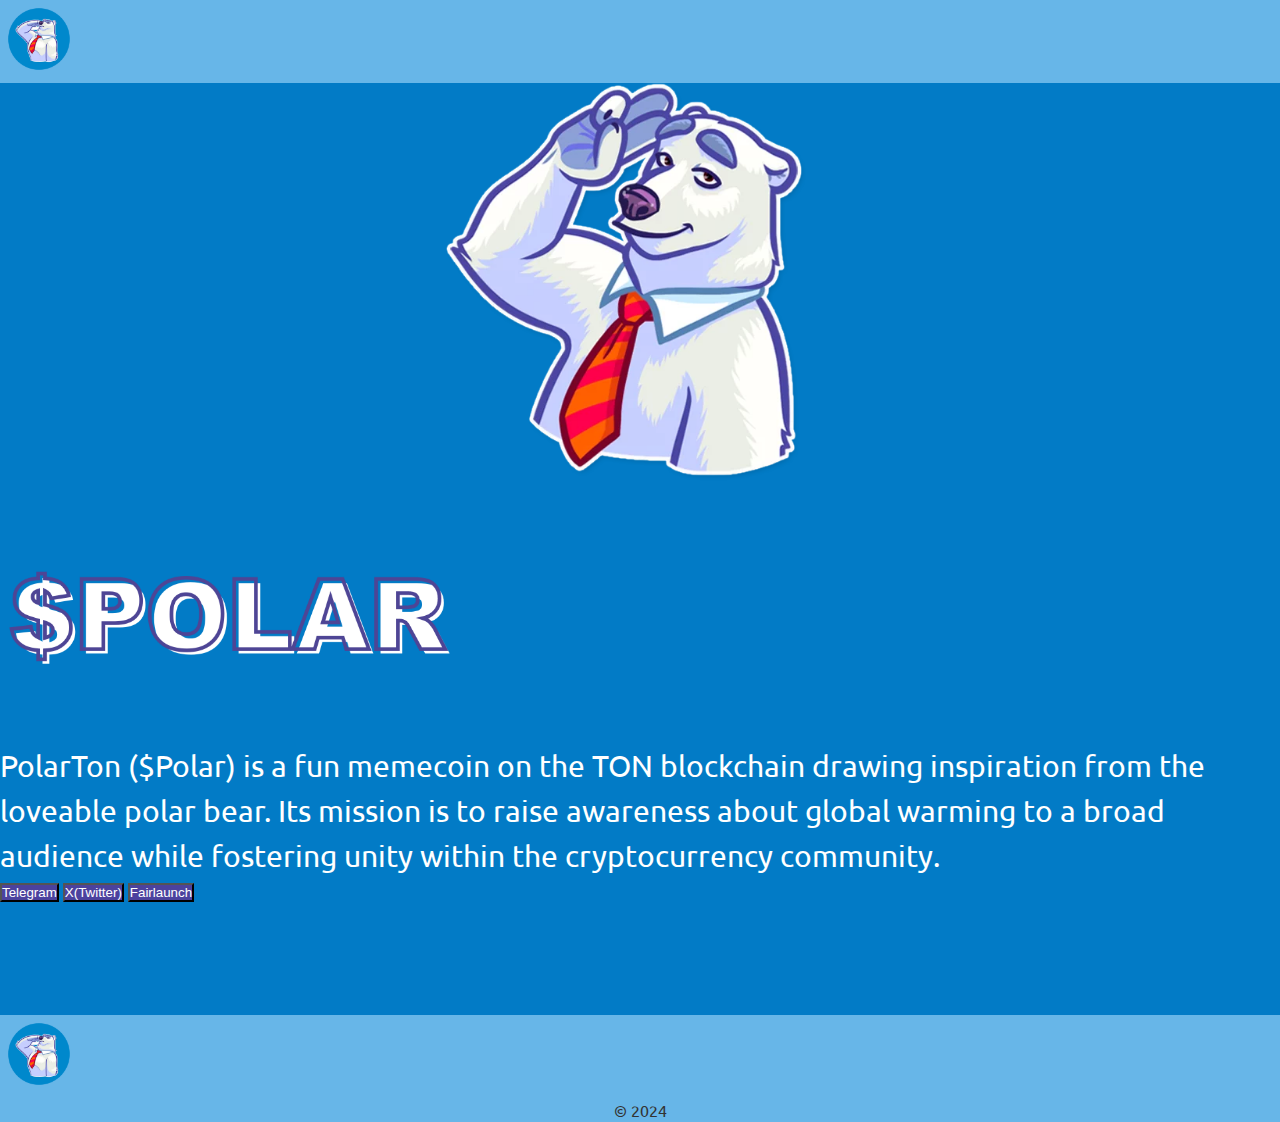
==== index.html @ da2d5354 "first" ====
<!DOCTYPE html>
<html lang="vi">
<head>
  <meta charset="UTF-8">
  <meta name="viewport" content="width=device-width, initial-scale=1.0">
  <title>Polar</title>
  <link rel="stylesheet" href="style.css">
  <link rel="icon" type="image/x-icon" href="./image/polarton/polarton_logo.png">
  <link href="https://cdn.jsdelivr.net/npm/bootstrap@5.0.2/dist/css/bootstrap.min.css" rel="stylesheet" 
  integrity="sha384-EVSTQN3/azprG1Anm3QDgpJLIm9Nao0Yz1ztcQTwFspd3yD65VohhpuuCOmLASjC" crossorigin="anonymous">
  <link rel="stylesheet" href="https://cdnjs.cloudflare.com/ajax/libs/font-awesome/6.5.2/css/all.min.css" 
  integrity="sha512-SnH5WK+bZxgPHs44uWIX+LLJAJ9/2PkPKZ5QiAj6Ta86w+fsb2TkcmfRyVX3pBnMFcV7oQPJkl9QevSCWr3W6A==" crossorigin="anonymous" referrerpolicy="no-referrer" />
</head>
<body>
  <header class="" style="background-color: #67b6e8;">
    <div class="container">
      <div class="logo l-0">
        <img src="./image/polarton/polarton_logo.png" alt="" width="78">
      </div>
    </div>
  </header>
  <main class="content container">
    <div class="row" style="margin-bottom: 112.5px;">
      <div class="slider-left col-lg-4 col-md-12 col-sm-12 display-flex">
        <img src="./image/polarton/file_145202512.png" alt="" width="400" style="max-width: 100%;">
      </div>
      <div class="slider-right col-lg-8 col-md-12 col-sm-12">
        <img src="./image/polarton/title.png" alt="" width="454" style="max-width: 100%;">
        <p class="slider-content">PolarTon ($Polar) is a fun memecoin on the TON blockchain drawing inspiration from the loveable polar bear. Its mission is to raise awareness about global warming to a broad audience while fostering unity within the cryptocurrency community.</p>
        <div class="group-btn">
          <button type="button" class="btn btn-purple rounded-pill">
            <a href="#" target="_blank">Telegram <i class="fa-brands fa-telegram"></i></a></button>
          <button type="button" class="btn btn-purple rounded-pill mx-3 my-3">
            <a href="https://twitter.com/Polar_Ton" target="_blank">X(Twitter) <i class="fa-brands fa-x-twitter"></i></a></button>
          <button type="button" class="btn btn-purple rounded-pill">
            <a href="#" target="_blank">Fairlaunch <i class="fa-solid fa-rocket"></i></a></button>
        </div>
      </div>
    </div>
  </main>
  <footer class=""style="background-color: #67b6e8;">
    <div class="container">
      <div class="d-flex justify-content-between align-item-center">
        <div class="footer-left">
          <img src="./image/polarton/polarton_logo.png" alt="" width="78">
        </div>
        <div class="footer-right display-flex">
          <div class="text-white my-auto">&copy; 2024</div>
        </div>
      </div>
    </div>
  </footer>
</body>
</html>
---- style.css ----
@import url('https://fonts.googleapis.com/css2?family=Roboto&family=Ubuntu:ital,wght@0,300;0,400;0,500;0,700;1,300;1,400;1,500;1,700&display=swap');


* {
    margin: 0;
    padding: 0;
    box-sizing: border-box;
  }
  body {
    font-family: "Ubuntu", sans-serif;
    font-size: 16px;
    line-height: 1.5;
    color: #333;
    background: #fff;
    background-image: url(./image/polarton/background.png);
    background-repeat: no-repeat;
    background-size: cover;
    background-position: center center;
    height: fit-content;
  }

  .btn-purple {
    background-color: #4C429E !important;
  }

  .display-flex {
    display: flex;
    justify-content: center;
    align-items: center;
  }
  
  .slider-content {
    font-family: "Ubuntu", sans-serif;
    font-size: 30px;
    color: #fff;
  }

  .group-btn {
    font-family: "Ubuntu", sans-serif;
  }

  .group-btn button a {
    text-decoration: none;
    color: #fff;
  }

  .class-empty {
    width: 100%;
    height: 100%;
  }

  footer {
    position: absolute;
    width: 100%;
  }

  @media only screen and (max-width: 576px) {
    body {
      height: fit-content;
    }
  }

  @media only screen and (min-height: 1280px) {
    body {
      height: 100vh;
    }

    footer {
      position: absolute;
      bottom: 0;
      width: 100%;
    }
  }

  @media only screen and (max-width: 281px) {
    .group-btn {
      display: flex;
      flex-direction: column;
      justify-content: center;
      align-items: center;
    }

    .group-btn button {
      width: fit-content;
      text-align: center;
    }
  }
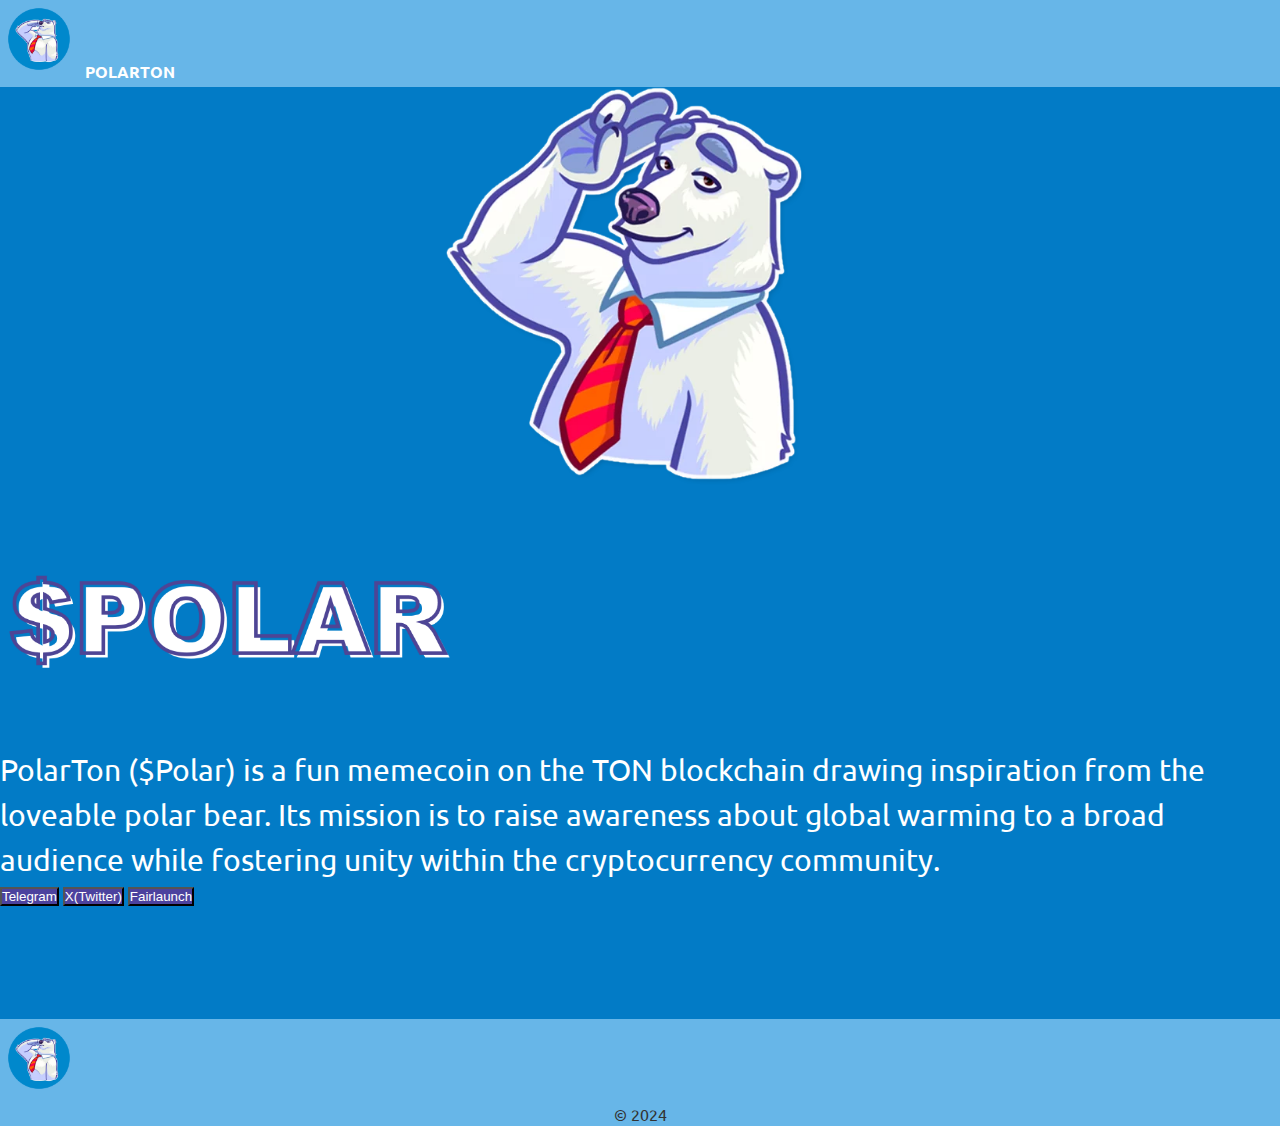
==== commit e042fac0: "first" ====
--- a/index.html
+++ b/index.html
@@ -16,12 +16,13 @@
     <div class="container">
       <div class="logo l-0">
         <img src="./image/polarton/polarton_logo.png" alt="" width="78">
+        <span class="polarton-text">Polarton</span>
       </div>
     </div>
   </header>
   <main class="content container">
     <div class="row" style="margin-bottom: 112.5px;">
-      <div class="slider-left col-lg-4 col-md-12 col-sm-12 display-flex">
+      <div class="slider-left col-lg-4 col-md-12 col-sm-12 display-flex pt-4">
         <img src="./image/polarton/file_145202512.png" alt="" width="400" style="max-width: 100%;">
       </div>
       <div class="slider-right col-lg-8 col-md-12 col-sm-12">
@@ -29,7 +30,7 @@
         <p class="slider-content">PolarTon ($Polar) is a fun memecoin on the TON blockchain drawing inspiration from the loveable polar bear. Its mission is to raise awareness about global warming to a broad audience while fostering unity within the cryptocurrency community.</p>
         <div class="group-btn">
           <button type="button" class="btn btn-purple rounded-pill">
-            <a href="#" target="_blank">Telegram <i class="fa-brands fa-telegram"></i></a></button>
+            <a href="https://t.me/polarton_tg" target="_blank">Telegram <i class="fa-brands fa-telegram"></i></a></button>
           <button type="button" class="btn btn-purple rounded-pill mx-3 my-3">
             <a href="https://twitter.com/Polar_Ton" target="_blank">X(Twitter) <i class="fa-brands fa-x-twitter"></i></a></button>
           <button type="button" class="btn btn-purple rounded-pill">
@@ -38,7 +39,7 @@
       </div>
     </div>
   </main>
-  <footer class=""style="background-color: #67b6e8;">
+  <footer class="fixed-bottom"style="background-color: #67b6e8;">
     <div class="container">
       <div class="d-flex justify-content-between align-item-center">
         <div class="footer-left">
--- a/style.css
+++ b/style.css
@@ -13,7 +13,7 @@
     color: #333;
     background: #fff;
     background-image: url(./image/polarton/background.png);
-    background-repeat: no-repeat;
+    /* background-repeat: no-repeat; */
     background-size: cover;
     background-position: center center;
     height: fit-content;
@@ -84,4 +84,28 @@
       width: fit-content;
       text-align: center;
     }
-  }+  }
+
+  @media only screen and (max-width: 686px) {
+    header .logo img, footer .container img {
+      width: 50px;
+    }
+  }
+
+  @media only screen and (max-width: 400px) {
+    header .logo img, footer .container img {
+      width: 40px;
+    }
+  }
+
+  .polarton-text {
+    color: white;
+    /* background-color: #fff; */
+    display: inline-block;
+    font-weight: 700;
+    padding: 3px;
+    border-radius: 3px;
+    text-transform: uppercase;
+  }
+
+  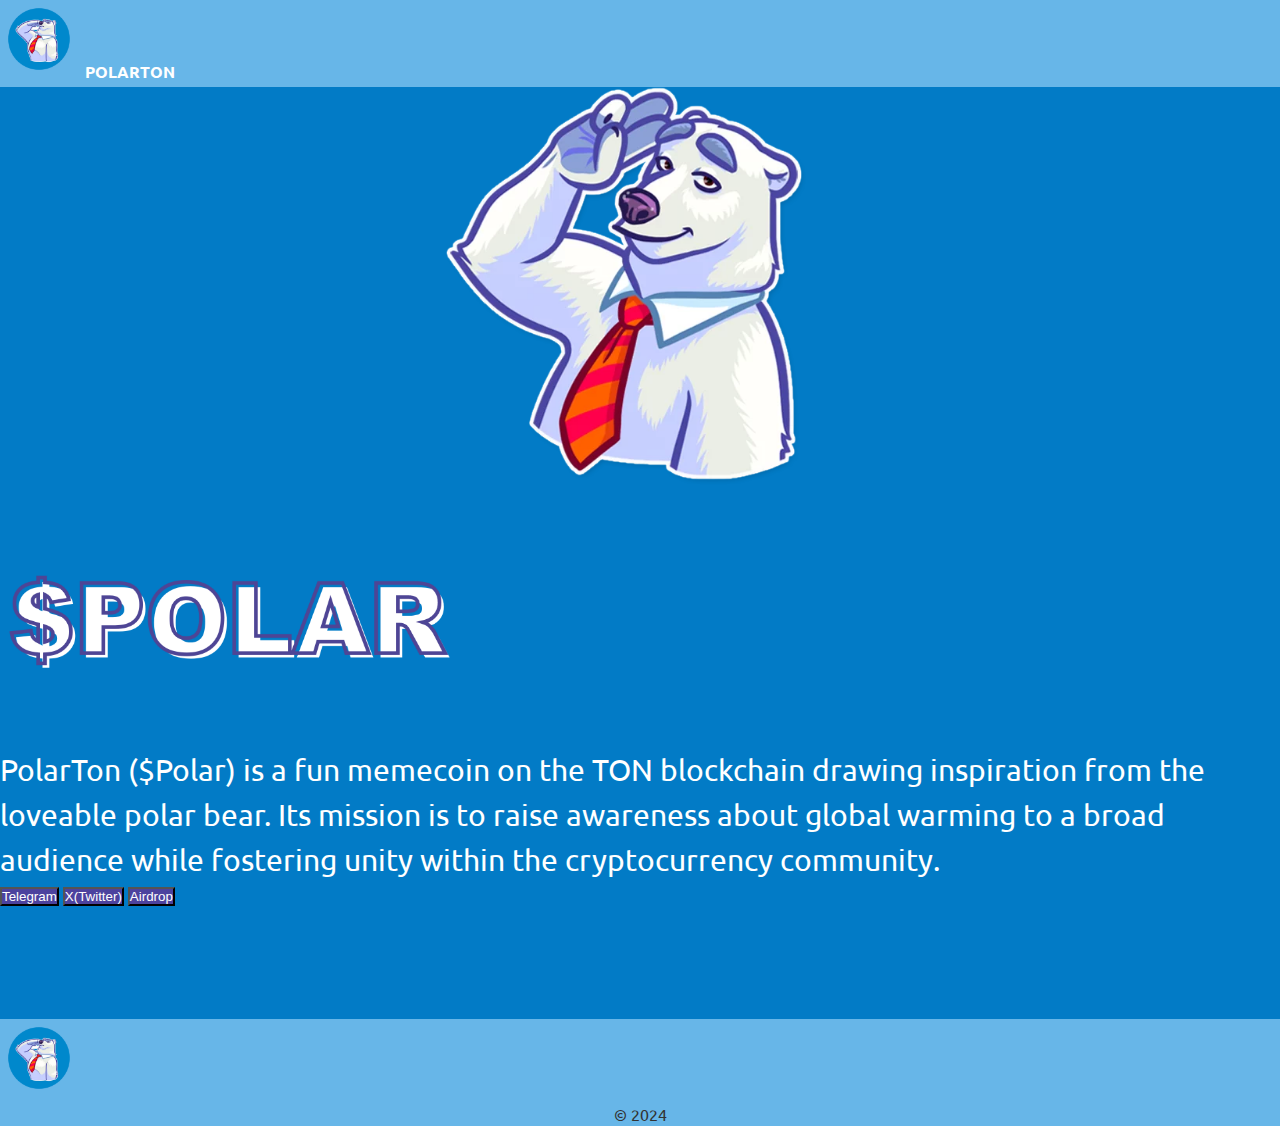
==== commit 2e779930: "fix" ====
--- a/index.html
+++ b/index.html
@@ -34,7 +34,7 @@
           <button type="button" class="btn btn-purple rounded-pill mx-3 my-3">
             <a href="https://twitter.com/Polar_Ton" target="_blank">X(Twitter) <i class="fa-brands fa-x-twitter"></i></a></button>
           <button type="button" class="btn btn-purple rounded-pill">
-            <a href="#" target="_blank">Fairlaunch <i class="fa-solid fa-rocket"></i></a></button>
+            <a href="#">Airdrop <i class="fa-solid fa-rocket"></i></a></button>
         </div>
       </div>
     </div>
--- a/style.css
+++ b/style.css
@@ -108,4 +108,10 @@
     text-transform: uppercase;
   }
 
+  @media only screen and (max-width: 991px) {
+    .content {
+      text-align: center;
+    }
+  }
+
   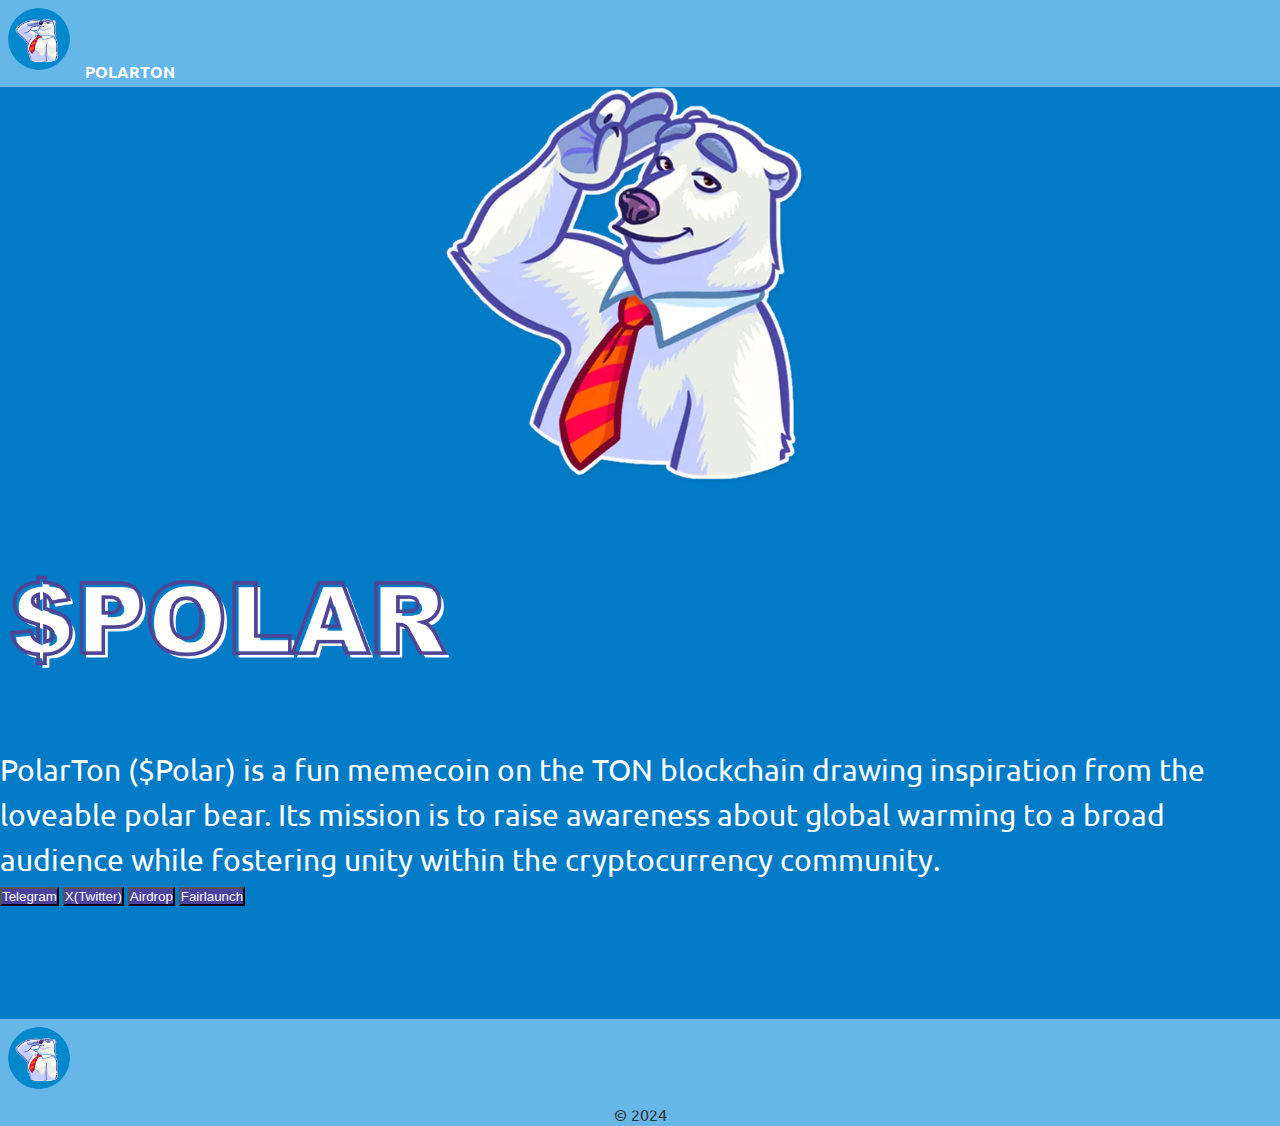
==== commit d0a4400a: "fix" ====
--- a/index.html
+++ b/index.html
@@ -34,7 +34,9 @@
           <button type="button" class="btn btn-purple rounded-pill mx-3 my-3">
             <a href="https://twitter.com/Polar_Ton" target="_blank">X(Twitter) <i class="fa-brands fa-x-twitter"></i></a></button>
           <button type="button" class="btn btn-purple rounded-pill">
-            <a href="#">Airdrop <i class="fa-solid fa-rocket"></i></a></button>
+            <a href="https://t.me/PolarAirdropBot" target="_blank">Airdrop <i class="fa-solid fa-cloud-arrow-up"></i></a></button>
+          <button type="button" class="btn btn-purple rounded-pill mx-3 my-3">
+            <a href="https://tonraffles.app/jetton/fairlaunch/POLAR" target="_blank">Fairlaunch <i class="fa-solid fa-rocket"></i></a></button>
         </div>
       </div>
     </div>
